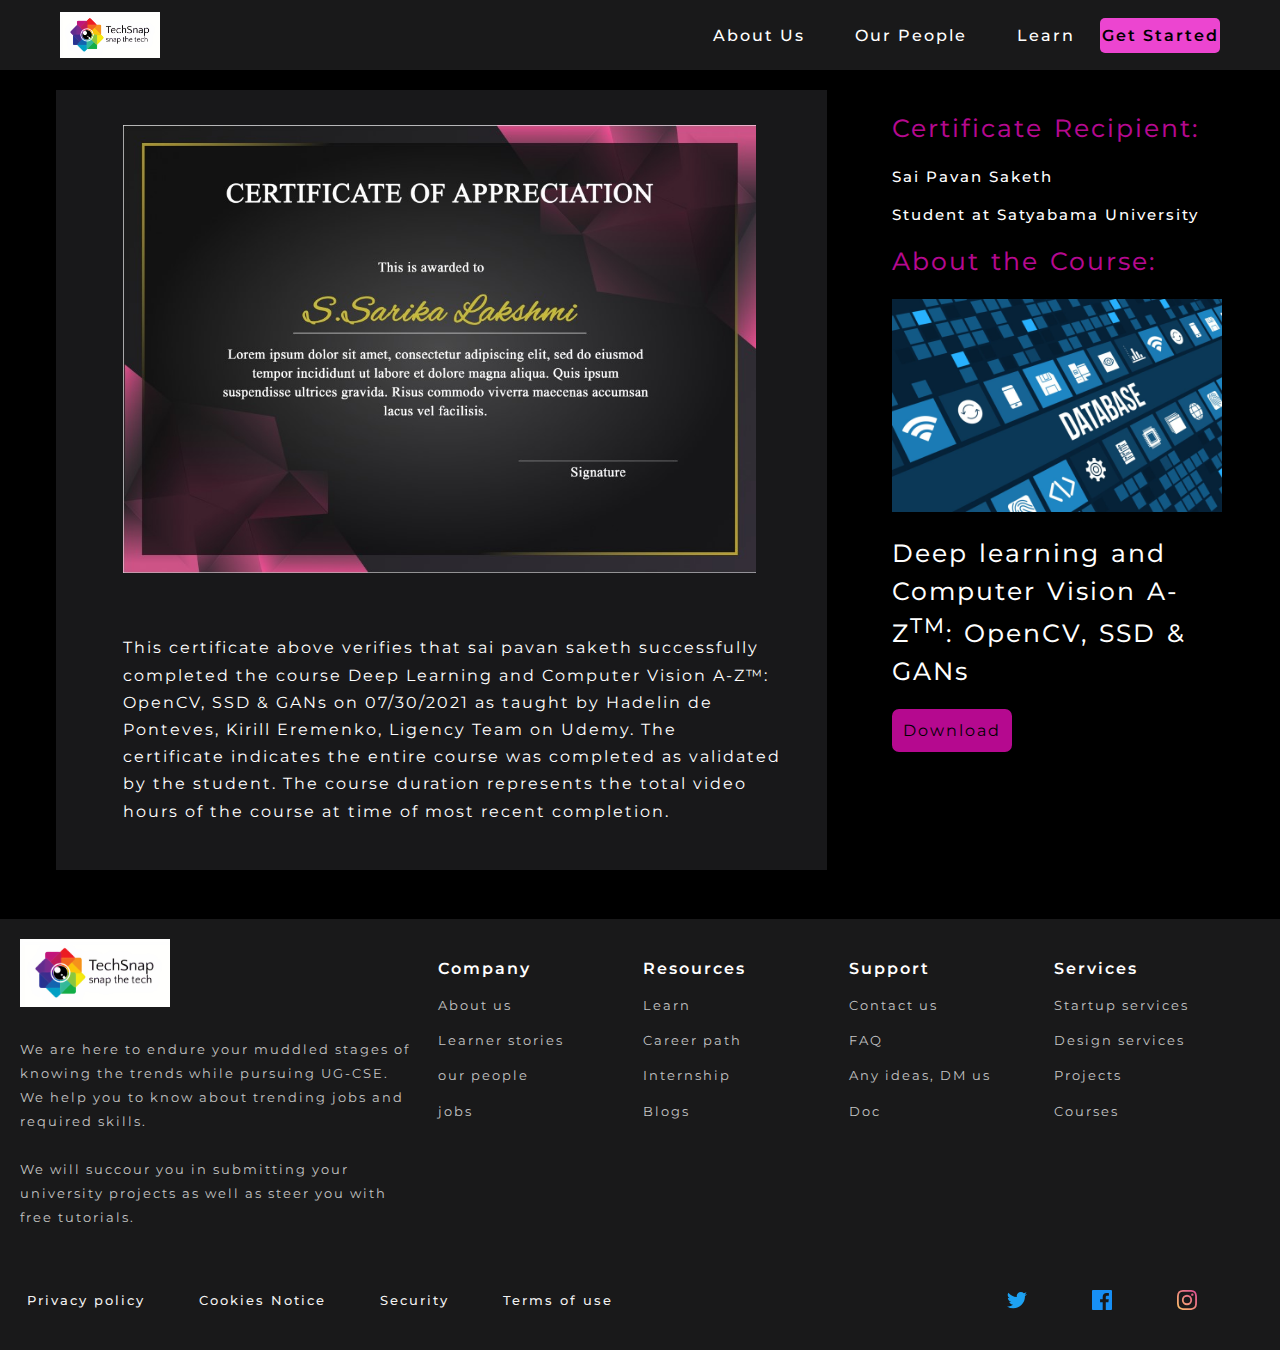
==== index.html @ 31e81f6f "Update index.html" ====
<!DOCTYPE html>
<html>
<head>
		<link rel="stylesheet" href="https://unpkg.com/aos@next/dist/aos.css" />
		<meta charset="UTF-8" />
		<meta http-equiv="X-UA-Compatible" content="IE=edge" />
		<meta name="viewport" content="width=device-width, initial-scale=1.0,user-scalable=no" />
		<title>Certificate</title>
		<link href="Learners.css" rel="stylesheet" />

	<style type="text/css">
	
	*{ margin: 0; padding: 0; box-sizing: border-box; font-family: 'Montserrat', sans-serif; letter-spacing: 2px;}
	
	.body{ background-color: black;}
	
	h2{ color: rgb(181,9,143); font-size: 25px; text-align: left; border: none; outline: none;}

	h3{word-spacing: 2px; color: white; font-size: 25px; font-weight: 450; line-height: 1.5;}

	h6{color: white; font-size: 15px; font-weight: 500; }
	
	.grandparent{width: 100vw; height: 100vh;}
	
	.parent{ width: 96vw; height: auto; margin-left: 2vw; margin-right: 10vw; margin-top: 60px ;justify-content: space-around; display: flex; flex-wrap: wrap; transition: all 0.1 linear;  }
	
	.child2{padding-top: 20px; padding-left:5px; padding-right: 2px; padding-bottom: 0px; flex: 1 1; margin: 30px; background-color: black;}
	
	.child1{padding: 45px;  padding-top: 35px; width: auto; flex: 2 1; margin: 30px; padding-left: 67px; background-color:rgba(240,238,255,0.1);}

	@media (max-width: 768px){.grandparent{height: auto;}}

	.space{word-spacing: 2px; color: white; font-size: 16px; font-weight: 400; line-height: 1.5; margin-bottom: 40px; padding: 30px; }

	.h3_class{color: rgb(181,9,143);}
	.p_class{color: white;line-height: 1.7;}

	.space{margin-bottom: 40px;}

	.button{ background-color: rgb(181,9,143); color: black; height: 43px; font-size: 12pt; width: 120px; border-radius: 7px; border: none; outline: 0; opacity: 1;}
	</style>
	
</head>

<body>	
	<section
			class="header">
			<img id='logo' src="./assets/logo.jpg" alt="logo">
			<div class="navItems">
				<a href="##">About Us</a>
				<a href="##">Our People</a>
				<a href="##">Learn</a>
				<button class="btn">Get Started</button>
			</div>
			<div class="Ham">
				<img src="./assets/menu.png" alt="Ham" >
			</div>
		</section>
		<!-- mobile menu --------------------------------------------- -->
<div class="dropMenu">
	<ul>
		<li><a href="##">About Us</a></li>
		<li><a href="##">Our People</a></li>
		<li><a href="##">Learn</a></li>
		<button class="btn">Get Started</button>
		
	</ul>
	<div class="Close">X</div>
</div>


	<div class="grandparent">
	<div class="parent">

	<div class="child1">
		<div><img src="./assets/certificate.jpg" width="96%" height="90%"></div><br/><br/><br/>
		<p class="p_class">This certificate above verifies that sai pavan saketh successfully completed the course Deep Learning and Computer Vision A-Z™: OpenCV, SSD & GANs on 07/30/2021 as taught by Hadelin de Ponteves, Kirill Eremenko, Ligency Team on Udemy. The certificate indicates the entire course was completed as validated by the student. The course duration represents the total video hours of the course at time of most recent completion.</p>
	</div>

	<div class="child2">
		<h3 class="h3_class">Certificate Recipient:</h3><br/>
		<h6>Sai Pavan Saketh</h6><br/>
		<h6>Student at Satyabama University</h6><br/>
		<h3 class="h3_class">About the Course:</h3><br/>
		<div><img src="./assets/database logo.jpg" alt="data" width="100%" height="100%"></div><br/>
		<h3>Deep learning and Computer Vision A-Z<sup>TM</sup>: OpenCV, SSD & GANs</h3><br/>
		<button class="button">Download</button>
	</div>
</div> <br>

	<div class="parent3">
		<footer class="Footer_conatiner">
	<div class="Footer_header">
		<img src="./assets/logo.jpg" alt="Logo" >
		<br><br>
		<p>We are here to endure your muddled stages of knowing the trends while pursuing UG-CSE.</p>
		<p>We help you to know about trending jobs and required skills.</p><br>
		<p>We will succour you in submitting your university projects as well as steer you with free tutorials.</p>
	</div>
	<div class="Footer_columns_holder">
		<div class="Footer_columns">
			<h1>Company</h1>
			<a href="##">About us</a>
			<a href="##">Learner stories</a>
			<a href="##">our people</a>
			<a href="##">jobs</a>
		</div>
		<div class="Footer_columns">
			<h1>Resources</h1>
			<a href="##">Learn</a>
			<a href="##">Career path</a>
			<a href="##">Internship</a>
			<a href="##">Blogs</a>
		</div>
		<div class="Footer_columns">
			<h1>Support</h1>
			<a href="##">Contact us</a>
			<a href="##">FAQ</a>
			<a href="##">Any ideas, DM us</a>
			<a href="##">Doc</a>
		</div>
		<div class="Footer_columns">
			<h1>Services</h1>
			<a href="##">Startup services</a>
			<a href="##">Design services</a>
			<a href="##">Projects</a>
			<a href="##">Courses</a>
		</div>
	</div>
</footer>
<div class="Privacy_holder">
	<div class="Privacy_links">
		<a href="##">Privacy policy</a>
		<a href="##">Cookies Notice</a>
		<a href="##">Security</a>
		<a href="##">Terms of use</a>
	</div>
	<div class="Social-media">
		<img src="./assets/twitter.svg"/>
		<img src="./assets/facebook.svg"/>
		<img src="./assets/instagram.svg"/>
	</div>
</div>
<div class="Scroll">
 <a href="#top" class="back-to-top-link" aria-label="Scroll to Top">&#9757</a>
</div>
		<!-- script files link here -->
		<script src="https://unpkg.com/aos@next/dist/aos.js"></script>
		<script>
			// Animation------------------------------------
			AOS.init({
				duration: 900,
				offset: 220,
				easing: 'ease-in-out-quad'
			});
          //-----scroll-----------------
		  const ham = document.querySelector('.Ham');
		  const Close=document.querySelector(".Close");
		  const DropMenu =document.querySelector('.dropMenu')
			window.addEventListener('scroll', () => {
		const top = window.innerHeight * (10 / 100)+300;
		if (window.scrollY <= top) {
			document.querySelector(".Scroll").style.display='none';
		
		}
		if (window.scrollY > top) {
				document.querySelector(".Scroll").style.display='grid';
		}
	});
		ham.addEventListener('click',() => {
			DropMenu.classList.add("MenuAnimation")

		})
		Close.addEventListener('click',() => {
			DropMenu.classList.remove('MenuAnimation')

		})
		</script>
	</div>


</div>

</body>
</html>
---- Learners.css ----
@import url('https://fonts.googleapis.com/css2?family=Montserrat:wght@300;400;500;600;900&display=swap');
* {
	padding: 0;
	margin: 0;
	box-sizing: border-box;
	font-family: 'Montserrat', sans-serif;
	-webkit-touch-callout: none;
	-webkit-tap-highlight-color: rgba(0, 0, 0, 0);
	/* mobile touch-action */
	scroll-behavior: smooth;
}
*::-webkit-scrollbar {
	display: none;
}
html {
	scroll-behavior: smooth;
}
@media screen and (prefers-reduced-motion: no-preference) {
	html {
		scroll-behavior: smooth;
	}
}

.header {
	padding: 0 60px;
	width: 100%;
	height: 70px;
	display: flex;
	justify-content: space-between;
	align-items: center;
	position: fixed;
	top: 0;
	background-color: #19191a;
	z-index: 5;
}
#logo {
	width: 100px;
	object-fit: contain;
}
.dropMenu {
	background-color: #19191a;
	width: 100%;
	height: 100%;
	position: fixed;
	top: 0;
	right: 0;
	z-index: 10;
	display: grid;
	place-items: center;
	transform: translateX(-100%);
	transition: all 0.5s ease;
	display: none;
}
.Close {
	position: absolute;
	top: 25px;
	right: 30px;
	color: white;
	font-weight: 600;
	font-size: 2rem;
	cursor: pointer;
}
.MenuAnimation {
	transform: translateX(0%);
}

.dropMenu ul {
	width: 100%;
	height: 50%;
	display: flex;
	align-items: center;
	justify-content: space-around;
	flex-direction: column;
}
.dropMenu ul li {
	width: 100%;
	height: 70px;
	display: grid;
	place-items: center;
}
.dropMenu ul li a {
	text-decoration: none;
	font-size: 1.5rem;
	font-weight: 500;
	color: #ffffff;
	transition: all 0.5s ease;
	white-space: nowrap;
}
.dropMenu ul li a:hover {
	color: rgb(236, 69, 208);
}

.header h1 {
	letter-spacing: 2px;
	color: rgb(247, 247, 247);
}
.navItems {
	width: fit-content;
	display: flex;
	align-items: center;
	justify-content: space-between;
}
.navItems a {
	text-decoration: none;
	color: #ffffff;
	transition: all 0.5s ease;
	font-weight: 500;
	white-space: nowrap;
	margin: 0 25px;
}
.Ham {
	display: none;
}
.navItems a:hover {
	color: rgb(236, 69, 208);
}
body {
	background-color: rgb(0, 0, 0);
}
.btn {
	outline: none;
	border: none;
	width: 120px;
	height: 35px;
	font-size: 1rem;
	font-weight: 600;
	border-radius: 5px;
	transition: all 0.7s ease;
	background-color: rgb(236, 69, 208);
}
.btn:hover {
	background-color: white;
}

.button:hover {
	background-color: white;
}

.mainCard_Section {
	width: 100%;
	height: 100%;
	display: grid;
	place-items: center;
}
.card_Container {
	width: 100%;
	max-width: 90%;
	min-width: 300px;
	height: fit-content;
	display: flex;
	align-items: center;
	justify-content: space-around;
	flex-wrap: wrap;
	overflow-x: hidden;
	padding: 20px;
}
.card {
	width: 100%;
	max-width: 350px;
	min-width: 300px;
	height: 500px;
	background-color: #f6f6f6;
	position: relative;
	padding: 10px;
	border-radius: 8px;
	margin: 25px 0;
	z-index: 2;
}
.card::before {
	content: '';
	width: 50px;
	height: 50px;
	background-color: #03ef62;
	position: absolute;
	top: 0;
	right: 0;
	border-bottom-left-radius: 100%;
	border-bottom-left-radius: 100%;
	transition: all 0.8s ease;
	z-index: 0;
}
.card:hover.card::before {
	width: 55%;
	height: 55%;
	z-index: -1;
}
.card_Title {
	height: 260px;
	display: grid;
	place-items: center;
}
.card_Title h1 {
	font-size: 1.7rem;
	font-weight: 600;
	color: #05192d;
}
.card_Details {
	display: flex;
	align-items: center;
	justify-content: space-around;
	flex-direction: column;
	height: 180px;
}
.card_More {
	display: flex;
	align-items: center;
	justify-content: space-between;
	width: 100%;
	padding: 10px;
	height: fit-content;
}
.card_Edu p {
	font-size: 0.9rem;
	letter-spacing: 1px;
	font-weight: 500;
	color: #3f3d56;
	line-height: 1.5rem;
}
.card_More h3 {
	font-size: 1.2rem;
	font-weight: 600;
	cursor: pointer;
}
.card_More img {
	width: 10px;
	transition: all 0.6s ease;
}
.card_More:hover img {
	transform: translateX(8px);
}

.card #card_Avatar {
	position: absolute;
	width: 80px;
	object-fit: contain;
	top: -40px;
	left: 30px;
}
.text_box {
	width: 100%;
	height: 220px;
	display: grid;
	place-items: center;
}
.text_box h3 {
	font-size: 1.3rem;
	text-align: center;
	color: #f6f6f6;
	word-spacing: 5px;
}
.Hero_section {
	width: 100%;
	height: 100vh;
	display: flex;
	align-items: center;
	justify-content: space-between;
	padding: 50px 100px;
}
.Hero_details {
	width: 55%;
	height: 30%;
	display: flex;
	flex-direction: column;
	justify-content: space-evenly;
}
.Hero_details p {
	color: rgb(236, 69, 208);
}
.Hero_details h1 {
	color: rgb(240, 240, 240);
	font-size: 2.5rem;
}
#Learners_img {
	width: 40%;
	height: 70%;
}
.Footer_conatiner {
	width: 100%;
	height: fit-content;
	background-color: #19191a;
	display: flex;
	justify-content: space-evenly;
	padding: 20px 20px;
}
.Footer_header {
	width: 50%;
	height: 100%;
	letter-spacing: 1px;
	line-height: 1.5em;
	color: rgba(245, 245, 245, 0.788);
	padding-right: 20px;
}
.Footer_header p {
	font-size: 0.8rem;
}
.Footer_columns_holder {
	width: 100%;
	display: flex;
	justify-content: flex-start;
	align-items: flex-start;
	flex-wrap: wrap;
}
.Footer_columns {
	height: 200px;
	width: 25%;
	display: flex;
	flex-direction: column;
	justify-content: space-evenly;
	letter-spacing: 2px;
}
.Footer_columns h1 {
	font-size: 1rem;
	color: white;
	font-weight: 600;
}
.Footer_columns a {
	width: fit-content;
	text-decoration: none;
	font-size: 0.8rem;
	color: rgba(245, 245, 245, 0.788);
	transition: all 0.5s ease;
}
.Footer_header img {
	width: 150px;

	object-fit: contain;
}
.Footer_columns a:hover {
	text-decoration: underline;
	color: rgb(236, 69, 208);
}

.Scroll {
	width: 50px;
	height: 50px;
	border-radius: 50%;
	background-color: rgb(236, 69, 208);
	display: grid;
	place-items: center;
	transition: all 0.5s ease;
	position: fixed;
	bottom: 15px;
	right: 10px;
	z-index: 6;
	display: none;
}
.Scroll:hover {
	transform: scale(1.1);
}
.Scroll a {
	text-decoration: none;
}
.Privacy_holder {
	width: 100%;
	height: 100px;
	background-color: #19191a;
	display: flex;
	align-items: center;
	justify-content: space-between;
}
.Privacy_links {
	width: 50%;
	display: flex;
	align-items: center;
	justify-content: space-around;
}
.Privacy_links a {
	font-weight: 500;
	width: fit-content;
	text-decoration: none;
	font-size: 0.8rem;
	color: rgba(255, 255, 255, 0.938);
	transition: all 0.5s ease;
}
.Social-media {
	margin-right: 50px;
	width: 20%;
	display: flex;
	align-items: center;
	justify-content: space-around;
}
.Social-media img {
	fill: white;
}
@media (max-width: 900px) {
	.Hero_section {
		padding: 30px;
		height: 90vh;
	}
	.Footer_conatiner {
		flex-direction: column;
	}
	.Footer_header {
		width: 100%;
	}
}
@media (max-width: 750px) {
	.Hero_section {
		flex-direction: column-reverse;
		justify-content: space-evenly;
	}
	.Hero_details {
		width: 100%;
		height: 20%;
	}
	.Hero_details h1 {
		font-size: 2rem;
	}
	#Learners_img {
		width: 100%;
		height: 35%;
	}
	.header {
		padding: 20px;
	}
	.header h1 {
		font-size: 1rem;
	}
	.Footer_columns_holder {
		width: 95%;
	}
	.Footer_columns {
		width: 50%;
	}
	.Footer_columns p {
		width: 95%;
	}
	.Privacy_holder {
		justify-content: space-around;
		flex-direction: column;
	}
	.Privacy_links {
		width: 100%;
	}
	.Social-media {
		width: 50%;
	}
}
@media (max-width: 600px) {
	.navItems {
		display: none;
	}
	.dropMenu {
		display: flex;
	}
	.Ham {
		display: block;
	}
}
@media (max-width: 400px) {
	.Hero_details h1 {
		font-size: 1.5rem;
	}
}
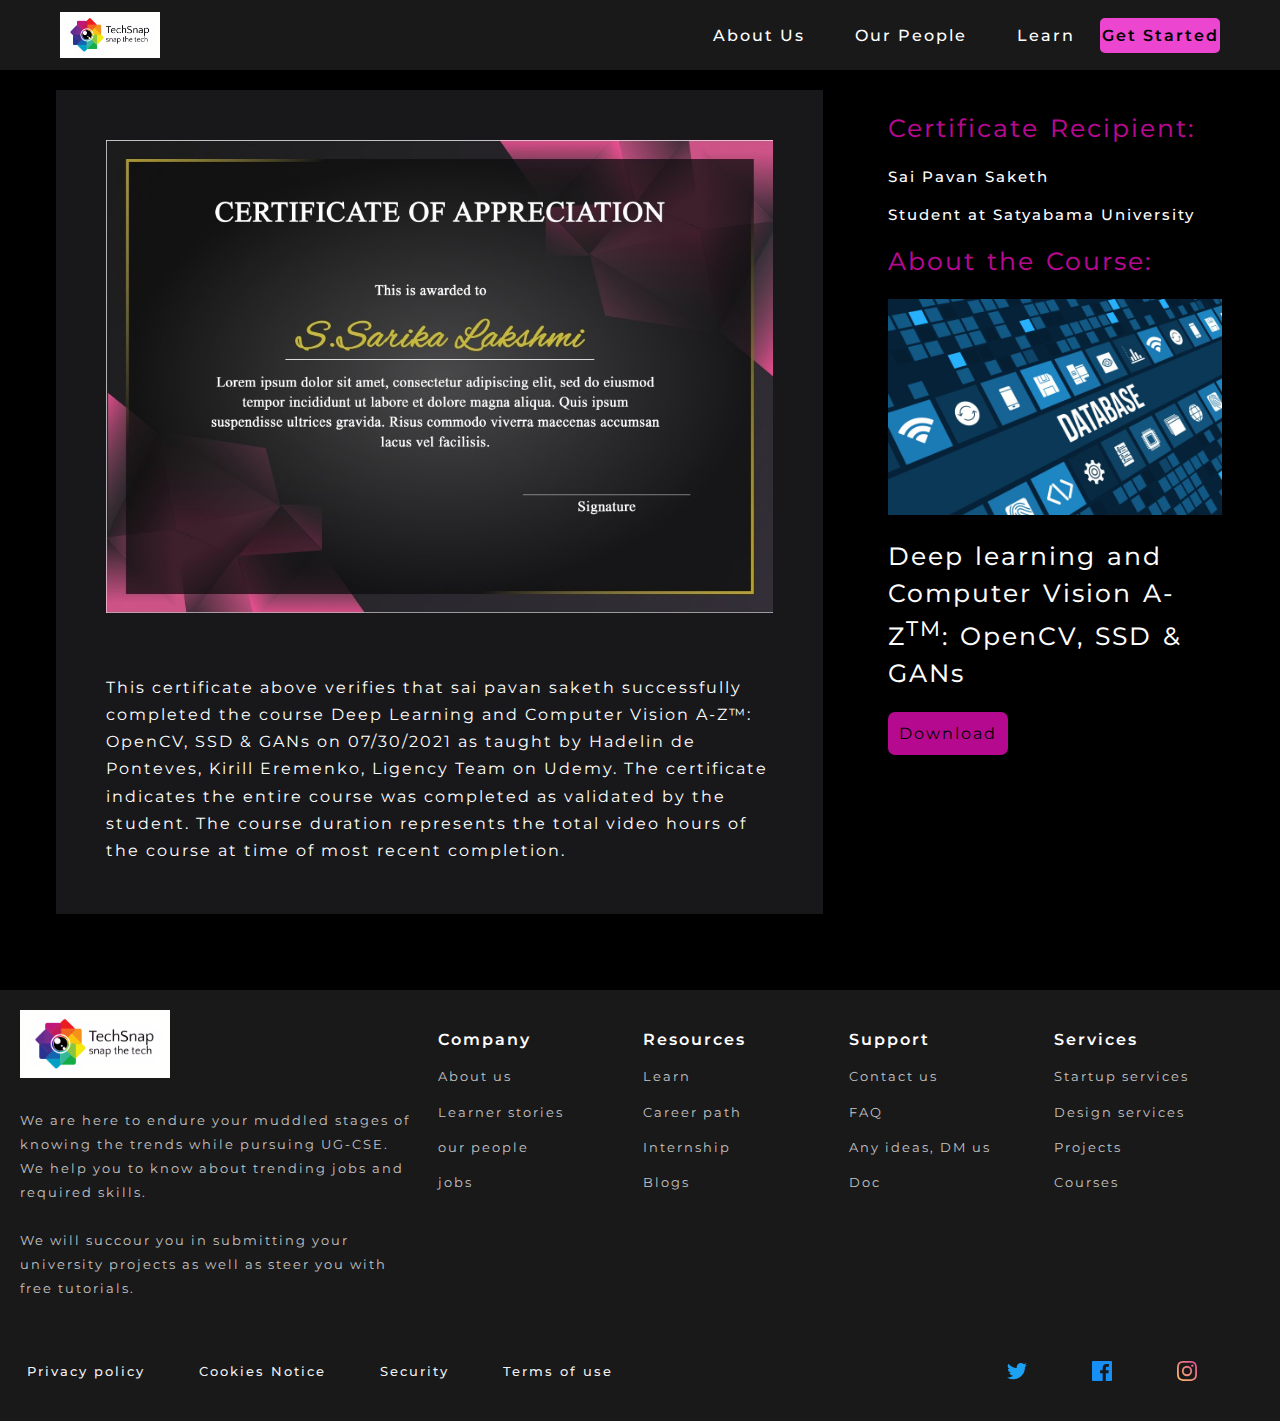
==== commit ee96d1cf: "Update index.html" ====
--- a/index.html
+++ b/index.html
@@ -22,11 +22,11 @@
 	
 	.grandparent{width: 100vw; height: 100vh;}
 	
-	.parent{ width: 96vw; height: auto; margin-left: 2vw; margin-right: 10vw; margin-top: 60px ;justify-content: space-around; display: flex; flex-wrap: wrap; transition: all 0.1 linear;  }
+	.parent{ width: 96vw; height: auto; margin-left: 2vw; margin-right: 10vw; margin-top: 60px; margin-bottom:3vh ;justify-content: space-around; display: flex; flex-wrap: wrap; transition: all 0.1 linear;  }
 	
 	.child2{padding-top: 20px; padding-left:5px; padding-right: 2px; padding-bottom: 0px; flex: 1 1; margin: 30px; background-color: black;}
 	
-	.child1{padding: 45px;  padding-top: 35px; width: auto; flex: 2 1; margin: 30px; padding-left: 67px; background-color:rgba(240,238,255,0.1);}
+	.child1{padding: 50px; width: auto; flex: 2 1; margin: 30px; background-color:rgba(240,238,255,0.1);}
 
 	@media (max-width: 768px){.grandparent{height: auto;}}
 
@@ -73,7 +73,7 @@
 	<div class="parent">
 
 	<div class="child1">
-		<div><img src="./assets/certificate.jpg" width="96%" height="90%"></div><br/><br/><br/>
+		<div><img src="./assets/certificate.jpg" width="100%" height="100%"></div><br/><br/><br/>
 		<p class="p_class">This certificate above verifies that sai pavan saketh successfully completed the course Deep Learning and Computer Vision A-Z™: OpenCV, SSD & GANs on 07/30/2021 as taught by Hadelin de Ponteves, Kirill Eremenko, Ligency Team on Udemy. The certificate indicates the entire course was completed as validated by the student. The course duration represents the total video hours of the course at time of most recent completion.</p>
 	</div>
 
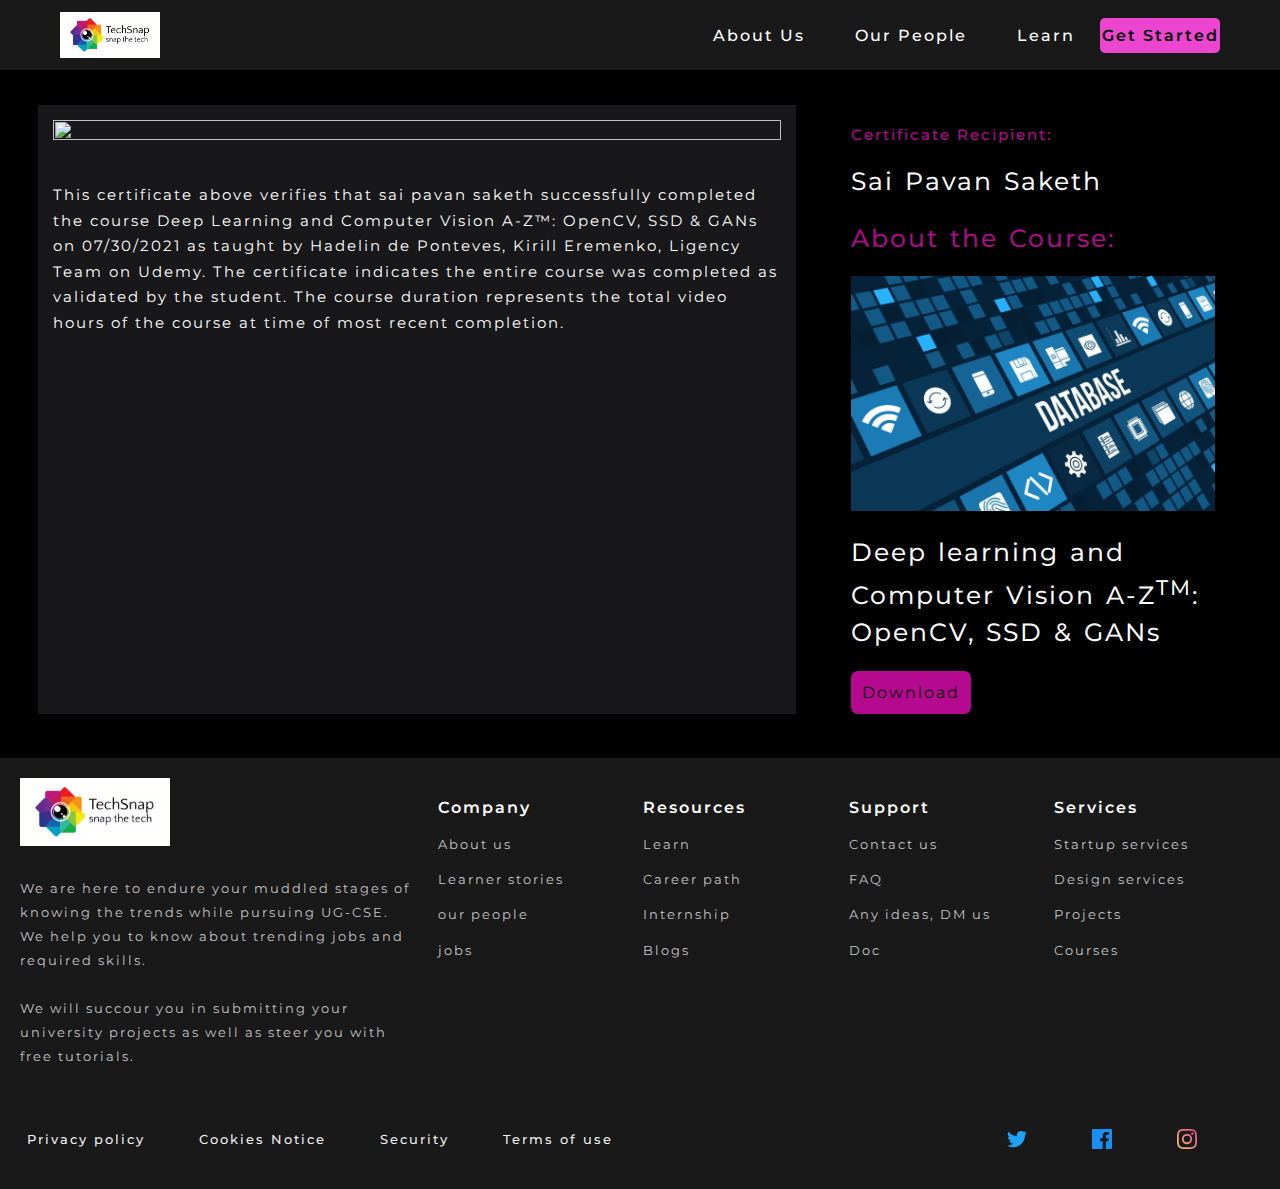
==== commit b2e46354: "Update index.html" ====
--- a/index.html
+++ b/index.html
@@ -22,18 +22,18 @@
 	
 	.grandparent{width: 100vw; height: 100vh;}
 	
-	.parent{ width: 96vw; height: auto; margin-left: 2vw; margin-right: 10vw; margin-top: 60px; margin-bottom:3vh ;justify-content: space-around; display: flex; flex-wrap: wrap; transition: all 0.1 linear;  }
+	.parent{ width: 96vw; height: auto; margin-left: 1vw; margin-top: 80px;justify-content: space-around; display: flex; flex-wrap: wrap; transition: all 0.1 linear;  }
 	
-	.child2{padding-top: 20px; padding-left:5px; padding-right: 2px; padding-bottom: 0px; flex: 1 1; margin: 30px; background-color: black;}
+	.child2{padding-top: 20px; padding-left:5px; padding-right: 2px; padding-bottom: 0px; flex: 1 1; margin: 25px; background-color: black;}
 	
-	.child1{padding: 50px; width: auto; flex: 2 1; margin: 30px; background-color:rgba(240,238,255,0.1);}
+	.child1{padding: 15px; width: auto; flex: 2 1; margin: 25px; background-color:rgba(240,238,255,0.1);}
 
 	@media (max-width: 768px){.grandparent{height: auto;}}
 
 	.space{word-spacing: 2px; color: white; font-size: 16px; font-weight: 400; line-height: 1.5; margin-bottom: 40px; padding: 30px; }
 
 	.h3_class{color: rgb(181,9,143);}
-	.p_class{color: white;line-height: 1.7;}
+	.p_class{color: white;line-height: 1.7; font-size: 15px;}
 
 	.space{margin-bottom: 40px;}
 
@@ -73,14 +73,13 @@
 	<div class="parent">
 
 	<div class="child1">
-		<div><img src="./assets/certificate.jpg" width="100%" height="100%"></div><br/><br/><br/>
+		<div><img src="./assets/certificate.png" width="100%" height="100%"></div><br/><br/>
 		<p class="p_class">This certificate above verifies that sai pavan saketh successfully completed the course Deep Learning and Computer Vision A-Z™: OpenCV, SSD & GANs on 07/30/2021 as taught by Hadelin de Ponteves, Kirill Eremenko, Ligency Team on Udemy. The certificate indicates the entire course was completed as validated by the student. The course duration represents the total video hours of the course at time of most recent completion.</p>
 	</div>
 
 	<div class="child2">
-		<h3 class="h3_class">Certificate Recipient:</h3><br/>
-		<h6>Sai Pavan Saketh</h6><br/>
-		<h6>Student at Satyabama University</h6><br/>
+		<h6 class="h3_class">Certificate Recipient:</h6><br/>
+		<h3>Sai Pavan Saketh</h3><br/>
 		<h3 class="h3_class">About the Course:</h3><br/>
 		<div><img src="./assets/database logo.jpg" alt="data" width="100%" height="100%"></div><br/>
 		<h3>Deep learning and Computer Vision A-Z<sup>TM</sup>: OpenCV, SSD & GANs</h3><br/>
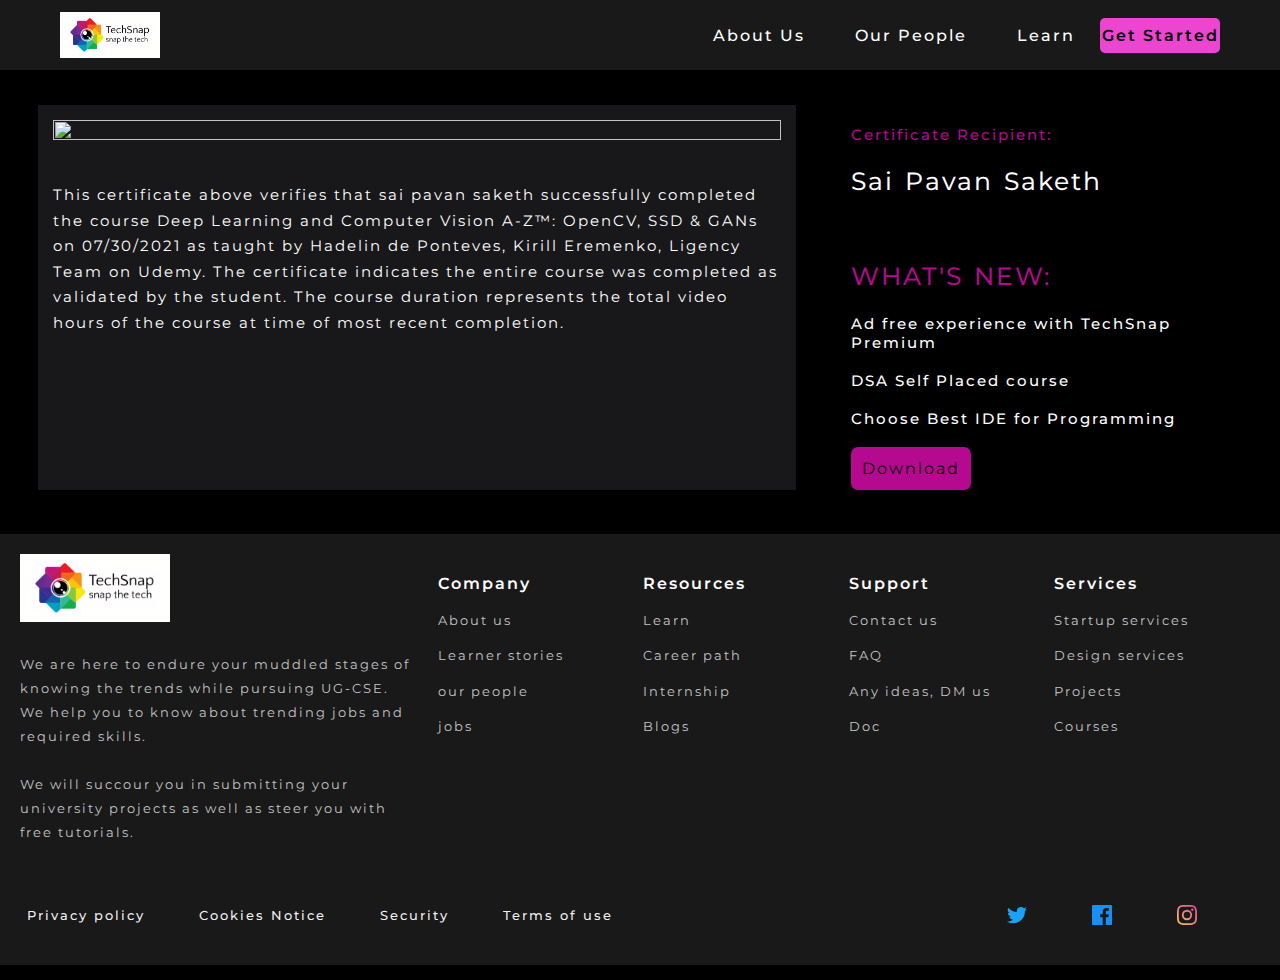
==== commit 26a10540: "Update index.html" ====
--- a/index.html
+++ b/index.html
@@ -79,10 +79,11 @@
 
 	<div class="child2">
 		<h6 class="h3_class">Certificate Recipient:</h6><br/>
-		<h3>Sai Pavan Saketh</h3><br/>
-		<h3 class="h3_class">About the Course:</h3><br/>
-		<div><img src="./assets/database logo.jpg" alt="data" width="100%" height="100%"></div><br/>
-		<h3>Deep learning and Computer Vision A-Z<sup>TM</sup>: OpenCV, SSD & GANs</h3><br/>
+		<h3>Sai Pavan Saketh</h3><br/><br/><br/>
+		<h3 class="h3_class">WHAT'S NEW:</h3><br/>
+		<h6>Ad free experience with TechSnap Premium</h6></br>
+		<h6>DSA Self Placed course</h6><br/>
+		<h6>Choose Best IDE for Programming</h6><br/>
 		<button class="button">Download</button>
 	</div>
 </div> <br>
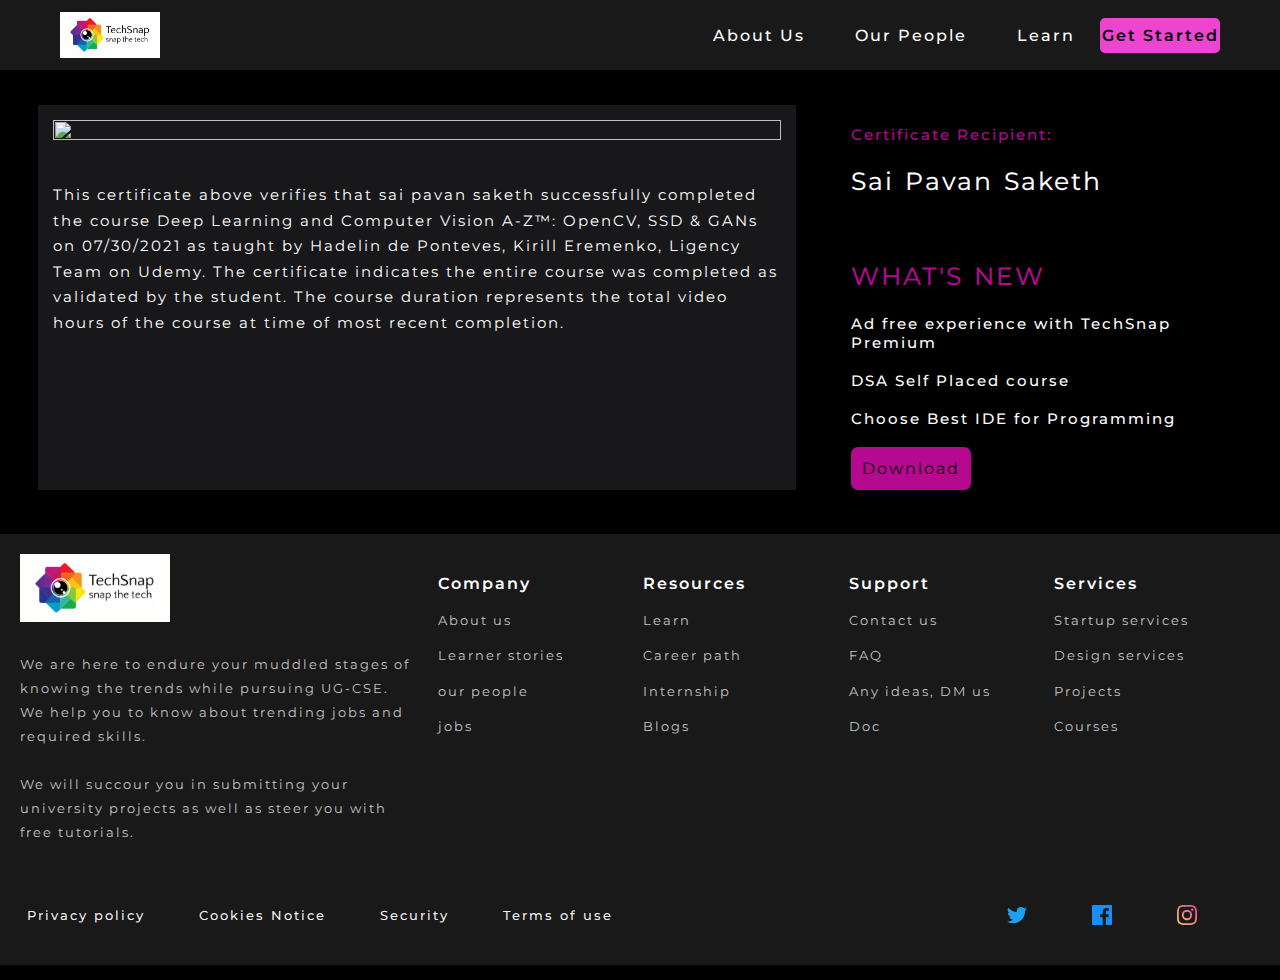
==== commit 0826a5ae: "Update index.html" ====
--- a/index.html
+++ b/index.html
@@ -80,7 +80,7 @@
 	<div class="child2">
 		<h6 class="h3_class">Certificate Recipient:</h6><br/>
 		<h3>Sai Pavan Saketh</h3><br/><br/><br/>
-		<h3 class="h3_class">WHAT'S NEW:</h3><br/>
+		<h3 class="h3_class">WHAT'S NEW</h3><br/>
 		<h6>Ad free experience with TechSnap Premium</h6></br>
 		<h6>DSA Self Placed course</h6><br/>
 		<h6>Choose Best IDE for Programming</h6><br/>
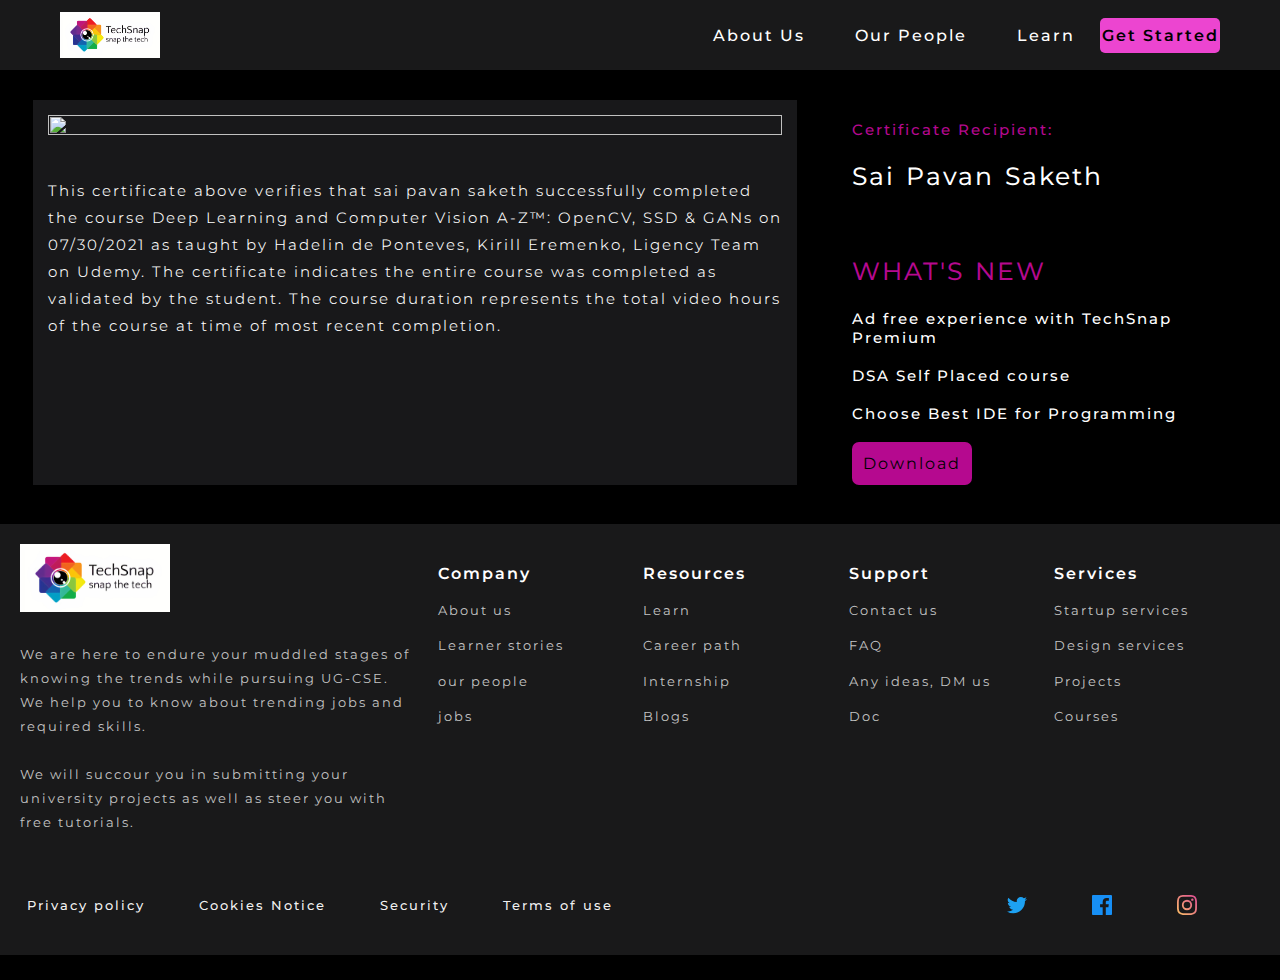
==== commit 119a6057: "Update index.html" ====
--- a/index.html
+++ b/index.html
@@ -24,16 +24,17 @@
 	
 	.parent{ width: 96vw; height: auto; margin-left: 1vw; margin-top: 80px;justify-content: space-around; display: flex; flex-wrap: wrap; transition: all 0.1 linear;  }
 	
-	.child2{padding-top: 20px; padding-left:5px; padding-right: 2px; padding-bottom: 0px; flex: 1 1; margin: 25px; background-color: black;}
-	
-	.child1{padding: 15px; width: auto; flex: 2 1; margin: 25px; background-color:rgba(240,238,255,0.1);}
+		
+	.child1{padding: 15px; width: auto; flex: 2 1; margin: 20px; background-color:rgba(240,238,255,0.1);}
+
+	.child2{padding-top: 20px; padding-left:15px; padding-right: 2px; padding-bottom: 0px; flex: 1 1; margin: 20px; background-color: black;}
 
 	@media (max-width: 768px){.grandparent{height: auto;}}
 
 	.space{word-spacing: 2px; color: white; font-size: 16px; font-weight: 400; line-height: 1.5; margin-bottom: 40px; padding: 30px; }
 
 	.h3_class{color: rgb(181,9,143);}
-	.p_class{color: white;line-height: 1.7; font-size: 15px;}
+	.p_class{color: white;line-height: 1.8; font-size: 15px; font-weight: 350;}
 
 	.space{margin-bottom: 40px;}
 
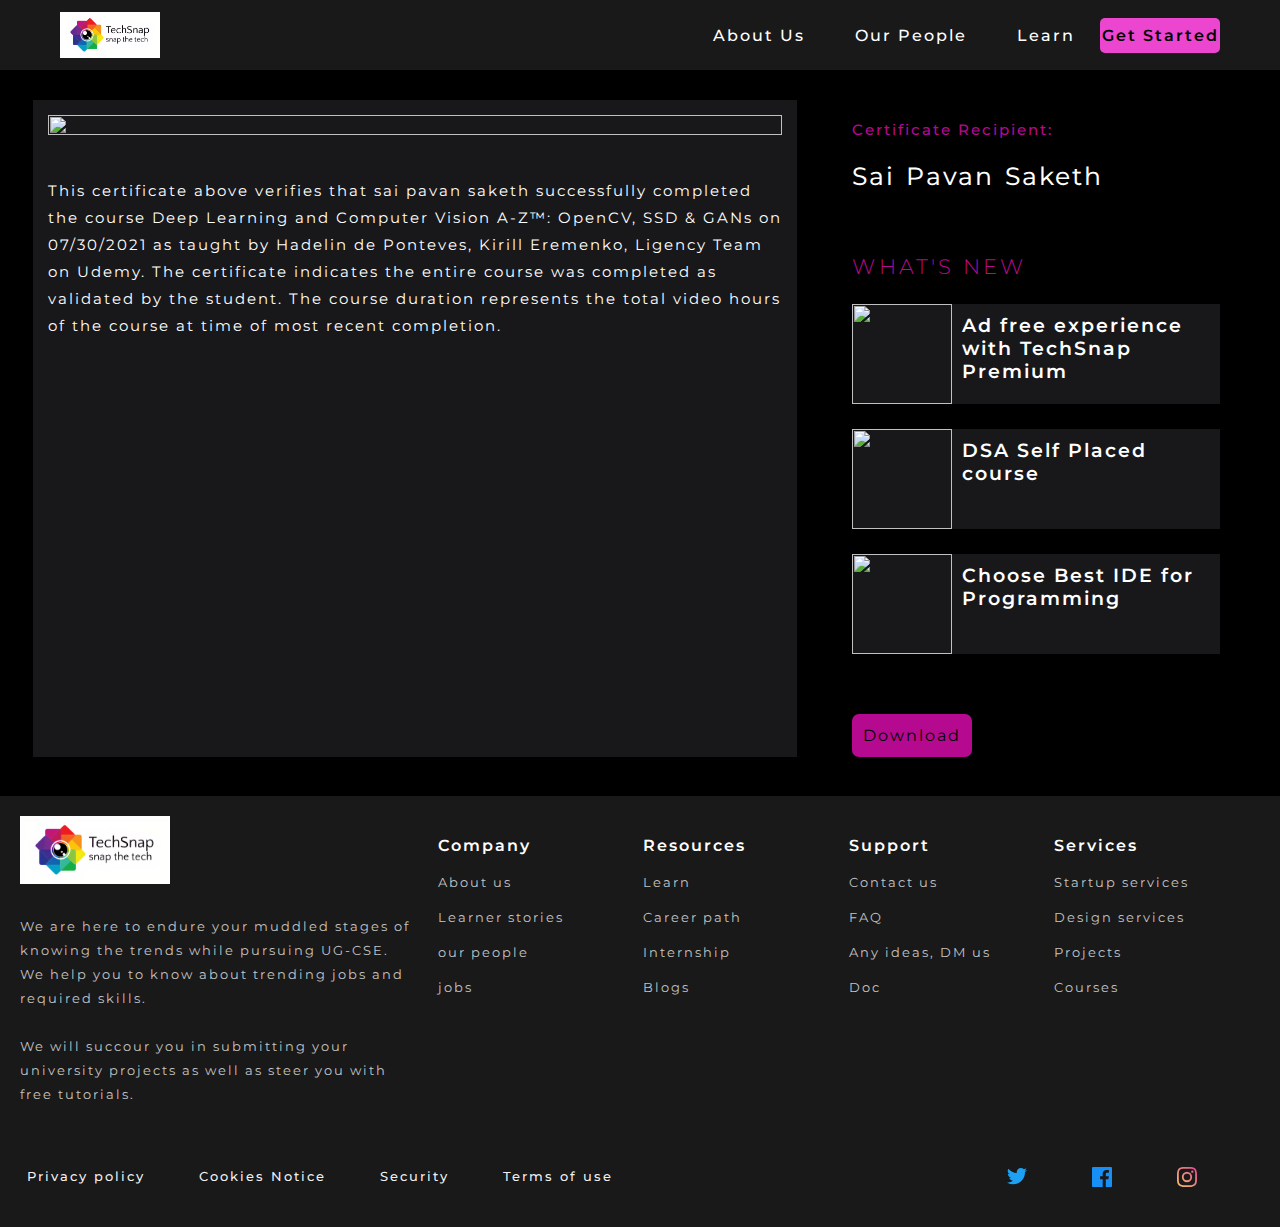
==== commit 4d152554: "Update index.html" ====
--- a/index.html
+++ b/index.html
@@ -34,11 +34,44 @@
 	.space{word-spacing: 2px; color: white; font-size: 16px; font-weight: 400; line-height: 1.5; margin-bottom: 40px; padding: 30px; }
 
 	.h3_class{color: rgb(181,9,143);}
-	.p_class{color: white;line-height: 1.8; font-size: 15px; font-weight: 350;}
+	.p_class{color: white;line-height: 1.8; font-size: 15px; font-weight: 400;}
 
 	.space{margin-bottom: 40px;}
 
 	.button{ background-color: rgb(181,9,143); color: black; height: 43px; font-size: 12pt; width: 120px; border-radius: 7px; border: none; outline: 0; opacity: 1;}
+
+	.adds {
+      margin-bottom: 60px;
+      color: white;
+    }
+
+
+    .addHeading {
+      font-size: 16pt;
+      font-weight: 300;
+      letter-spacing: .2rem;
+      color: rgb(181,9,143);
+      text-transform: uppercase;
+    }
+
+    .add {
+      background-color: rgba(240,238,255,0.1);
+      height: 100px;
+      margin-top: 25px;
+      display: flex;
+    }
+
+    .add img {
+      margin: 0px;
+      width: 100px;
+      height: 100px;
+    }
+
+    .add span {
+      font-size: 14pt;
+      font-weight: 600;
+      padding: 10px;
+    }
 	</style>
 	
 </head>
@@ -81,10 +114,23 @@
 	<div class="child2">
 		<h6 class="h3_class">Certificate Recipient:</h6><br/>
 		<h3>Sai Pavan Saketh</h3><br/><br/><br/>
-		<h3 class="h3_class">WHAT'S NEW</h3><br/>
-		<h6>Ad free experience with TechSnap Premium</h6></br>
-		<h6>DSA Self Placed course</h6><br/>
-		<h6>Choose Best IDE for Programming</h6><br/>
+
+		<div class="adds">
+        <div class="addHeading">WHAT'S NEW</div>
+        <div class="add">
+          <img src="https://media.geeksforgeeks.org/wp-content/cdn-uploads/20210115220210/prethumb_min.png" alt="">
+          <span>Ad free experience with TechSnap Premium</span>
+        </div>
+        <div class="add">
+          <img src="https://media.geeksforgeeks.org/wp-content/cdn-uploads/20210203145720/DSA-SP_1-min.png" alt="">
+          <span>DSA Self Placed course</span>
+        </div>
+        <div class="add">
+          <img src="https://media.geeksforgeeks.org/wp-content/cdn-uploads/20210609101834/GC-LIve-Icon-1.png" alt="">
+          <span>Choose Best IDE for Programming</span>
+        </div>
+      </div>
+
 		<button class="button">Download</button>
 	</div>
 </div> <br>
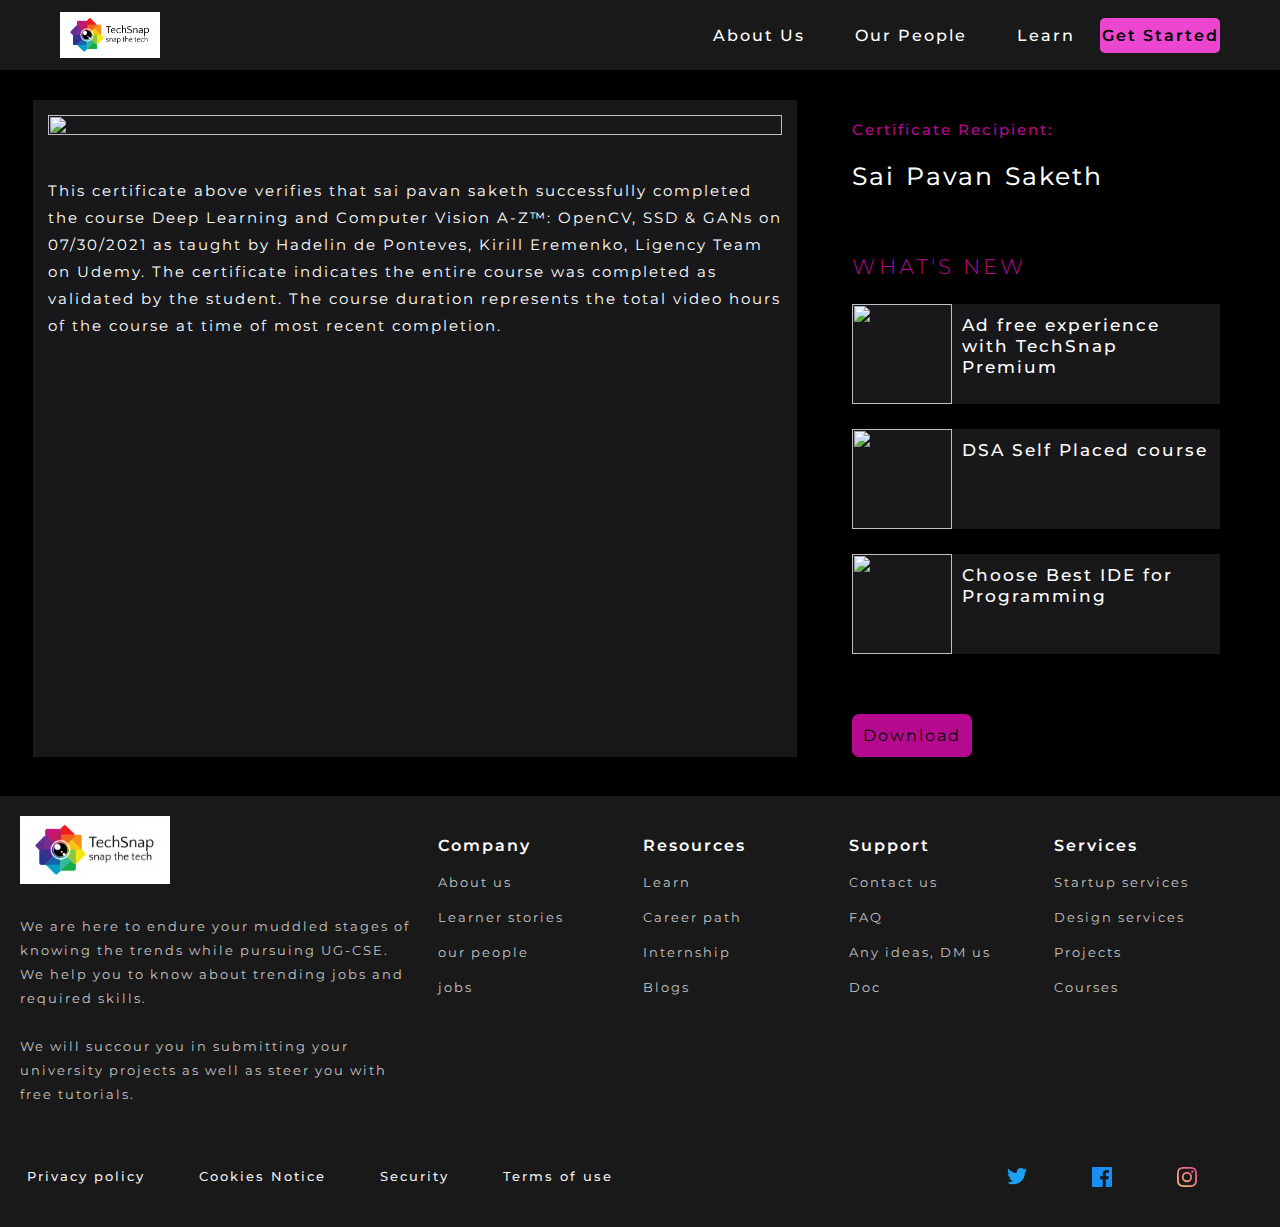
==== commit 53b9af80: "Update index.html" ====
--- a/index.html
+++ b/index.html
@@ -68,8 +68,8 @@
     }
 
     .add span {
-      font-size: 14pt;
-      font-weight: 600;
+      font-size: 13pt;
+      font-weight: 500;
       padding: 10px;
     }
 	</style>
